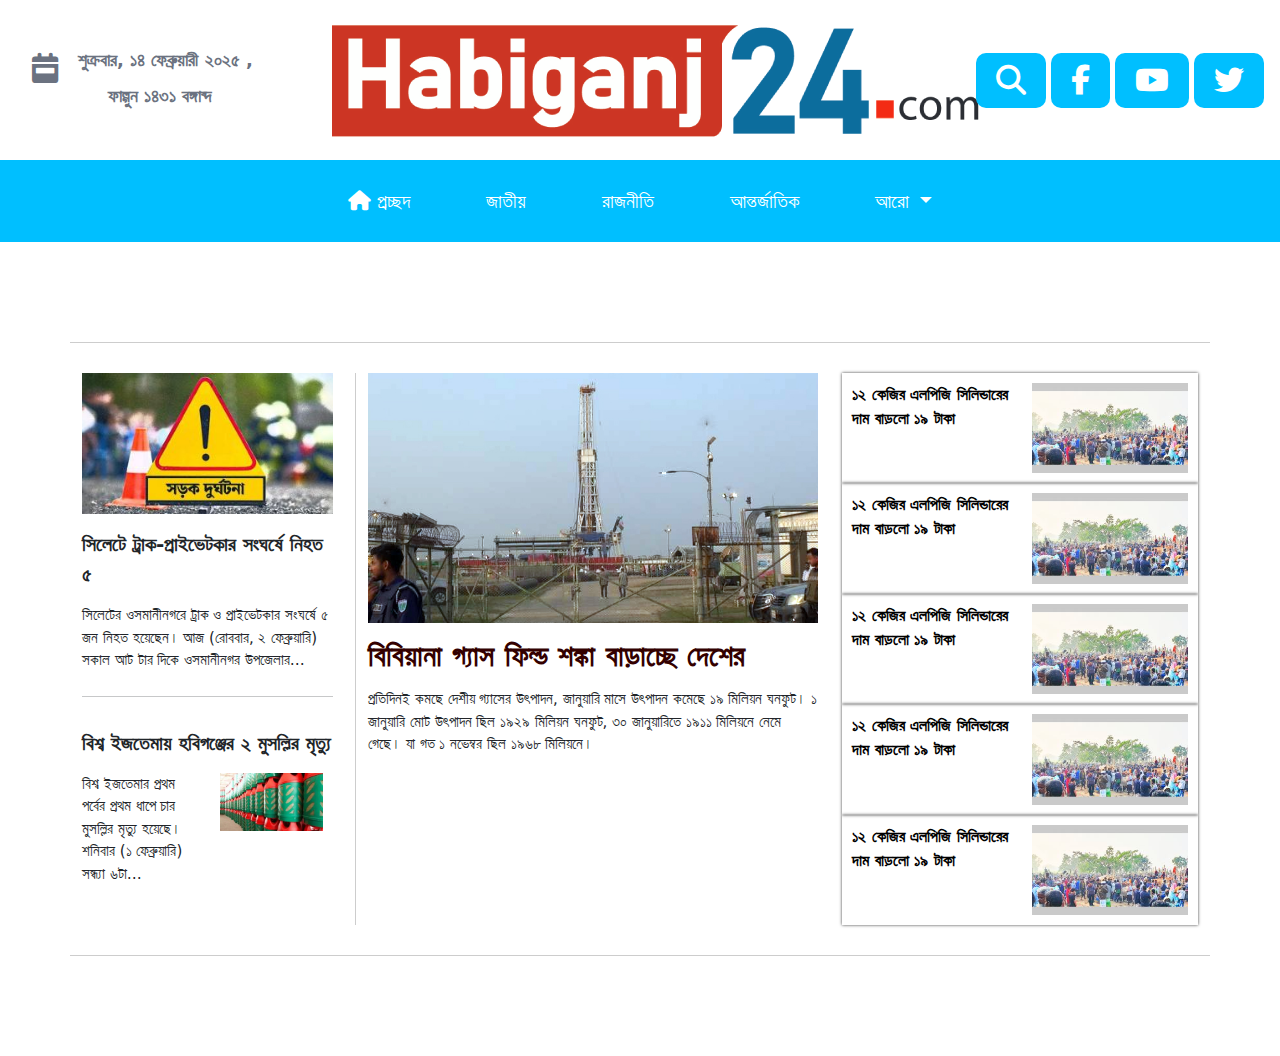
==== index.html @ 6a1237e6 "first commit" ====
<!DOCTYPE html>
<html lang="en">
<head>
    <meta charset="UTF-8">
    <meta name="viewport" content="width=device-width, initial-scale=1.0">
    <title>New Paper</title>
    <!-- All Css File Link Start -->

    <link rel="stylesheet" href="css/all.min.css">
    <link rel="stylesheet" href="css/bootstrap.min.css">
    <link rel="stylesheet" href="css/style.css">
      <!-- All Css File Link Start -->
</head>
<body>
   <!-- Header Part Start  -->
    <section id="headerPart">
        <div class="container-fluid">
            <div class="row headerFlex">
                <div class="col-lg-3">
                    <div class="headerIcon">
                        <i class="fa-solid fa-calendar-week"></i>
                        <h3> শুক্রবার, ১৪ ফেব্রুয়ারী ২০২৫ ,</h3>
                    </div>
                    <div class="headerTime">
                        <h3>ফাল্গুন ১৪৩১ বঙ্গাব্দ</h3>
                    </div>
                </div>
                <div class="col-lg-6">
                  <div class="headerLogo">
                    <a href="#">
                        <picture>
                            <img src="images/Habiganj24.png" alt="Habiganj24.png">
                        </picture>
                    </a>
                  </div>
                </div>
                <div class="col-lg-3">
                       <div class="searchBtn">
                        <a href="#"> <i class="fa-solid fa-magnifying-glass"></i></a>
                        <a href="#"><i class="fa-brands fa-facebook-f"></i></a>
                        <a href="#"><i class="fa-brands fa-youtube"></i></a>
                        <a href="#"><i class="fa-brands fa-twitter"></i></a>
                       </div> 
                </div>
            </div>
        </div>
    </section>
    <!-- Header Part End  -->


    <!-- Header Part Start  -->
    <nav class="navbar navbar-expand-lg">
        <div class="container">
          <button class="navbar-toggler" type="button" data-bs-toggle="collapse" data-bs-target="#navbarSupportedContent" aria-controls="navbarSupportedContent" aria-expanded="false" aria-label="Toggle navigation">
            <span class="navbar-toggler-icon"></span>
          </button>
          <div class="collapse navbar-collapse" id="navbarSupportedContent">
            <ul class="navbar-nav m-auto mb-2 mb-lg-0">
              <li class="nav-item">
                <a class="nav-link" aria-current="page" href="#"><i class="fa-solid fa-house"></i> প্রচ্ছদ</a>
              </li>
              <li class="nav-item">
                <a class="nav-link" href="#">জাতীয়</a>
              </li>
              <li class="nav-item">
                <a class="nav-link" href="#"> রাজনীতি</a>
              </li>
              <li class="nav-item">
                <a class="nav-link" href="#"> আন্তর্জাতিক</a>
              </li>
              <li class="nav-item dropdown">
                <a class="nav-link dropdown-toggle" href="#" role="button" data-bs-toggle="dropdown" aria-expanded="false">
                    আরো
                </a>
                <ul class="dropdown-menu">
                  <li><a class="dropdown-item" href="#">তথ্যপ্রযুক্তি</a></li>
                  <li><a class="dropdown-item" href="#"> খেলাধুলা</a></li>
                  <li><a class="dropdown-item" href="#"> গণমাধ্যম</a></li>
                  <li><a class="dropdown-item" href="#"> বিনোদন</a></li>
                  <li><a class="dropdown-item" href="#">  সারাদেশ</a></li>
                </ul>
              </li>
            </ul>
          </div>
        </div>
      </nav>
    <!-- Header Part End  -->

 
     
   
     
    
    <!-- Banner Part Start  -->
     <section id="bannerPart">
      <div class="container">
        <div class="row bannerBorder">
          <div class="col-lg-3">
            <div class="bannerLeft">
              <picture>
                <img src="images/2591.jpg" alt="2591.jpg">
              </picture>
              <h3>সিলেটে ট্রাক-প্রাইভেটকার সংঘর্ষে নিহত ৫</h3>
              <p>সিলেটের ওসমানীনগরে ট্রাক ও প্রাইভেটকার সংঘর্ষে ৫ জন নিহত হয়েছেন। আজ (রোববার, ২ ফেব্রুয়ারি) সকাল আট টার দিকে ওসমানীনগর উপজেলার…</p>
            </div>
            <div class="bannerLeft pt-2">
              <hr>
              <h3>বিশ্ব ইজতেমায় হবিগঞ্জের ২ মুসল্লির মৃত্যু</h3>
           <div class="row">
            <div class="col-lg-6">
              <div class="bannerLeft">
                <p>বিশ্ব ইজতেমার প্রথম পর্বের প্রথম ধাপে চার মুসল্লির মৃত্যু হয়েছে। শনিবার (১ ফেব্রুয়ারি) সন্ধ্যা ৬টা…</p>
              </div>
            </div>
            <div class="col-lg-6">
              <div class="bannerLeft">
                <picture>
                  <img src="images/2592.jpg" alt="2592.jpg">
                </picture>
              </div>
            </div>
           </div>
            </div>
          </div>
          <div class="col-lg-5 borderRight">
            <div class="banner">
              <a href="#">
                <picture>
                  <img src="images/2589.jpg" alt="2589.jpg">
                </picture>
              </a>
              <a href="#">
                <h1>বিবিয়ানা গ্যাস ফিল্ড শঙ্কা বাড়াচ্ছে দেশের</h1>
              </a>
              <p>প্রতিদিনই কমছে দেশীয় গ্যাসের উৎপাদন, জানুয়ারি মাসে উৎপাদন কমেছে ১৯ মিলিয়ন ঘনফুট। ১ জানুয়ারি মোট উৎপাদন ছিল ১৯২৯ মিলিয়ন ঘনফুট, ৩০ জানুয়ারিতে ১৯১১ মিলিয়নে নেমে গেছে। যা গত ১ নভেম্বর ছিল ১৯৬৮ মিলিয়নে।</p>
            </div>
          </div>
          <div class="col-lg-4">
            <div class="bannerRight">
              <div class="row">
                <div class="col-lg-6">
                  <a href="#"><h3>১২ কেজির এলপিজি সিলিন্ডারের দাম বাড়লো ১৯ টাকা</h3></a>
                </div>
                <div class="col-lg-6">
                  <a href="#">
                    <picture>
                      <img src="images/bannerRight.jpg" alt="bannerRight.jpg">
                    </picture>
                  </a>
                </div>
              </div>
            </div>

            <div class="bannerRight">
              <div class="row">
                <div class="col-lg-6">
                  <a href="#"><h3>১২ কেজির এলপিজি সিলিন্ডারের দাম বাড়লো ১৯ টাকা</h3></a>
                </div>
                <div class="col-lg-6">
                  <a href="#">
                    <picture>
                      <img src="images/bannerRight.jpg" alt="bannerRight.jpg">
                    </picture>
                  </a>
                </div>
              </div>
            </div>

            <div class="bannerRight">
              <div class="row">
                <div class="col-lg-6">
                  <a href="#"><h3>১২ কেজির এলপিজি সিলিন্ডারের দাম বাড়লো ১৯ টাকা</h3></a>
                </div>
                <div class="col-lg-6">
                  <a href="#">
                    <picture>
                      <img src="images/bannerRight.jpg" alt="bannerRight.jpg">
                    </picture>
                  </a>
                </div>
              </div>
            </div>

            <div class="bannerRight">
              <div class="row">
                <div class="col-lg-6">
                  <a href="#"><h3>১২ কেজির এলপিজি সিলিন্ডারের দাম বাড়লো ১৯ টাকা</h3></a>
                </div>
                <div class="col-lg-6">
                  <a href="#">
                    <picture>
                      <img src="images/bannerRight.jpg" alt="bannerRight.jpg">
                    </picture>
                  </a>
                </div>
              </div>
            </div>

            <div class="bannerRight">
              <div class="row">
                <div class="col-lg-6">
                  <a href="#"><h3>১২ কেজির এলপিজি সিলিন্ডারের দাম বাড়লো ১৯ টাকা</h3></a>
                </div>
                <div class="col-lg-6">
                  <a href="#">
                    <picture>
                      <img src="images/bannerRight.jpg" alt="bannerRight.jpg">
                    </picture>
                  </a>
                </div>
              </div>
            </div>
          </div>
        </div>
      </div>
     </section>
    <!-- Banner Part End  -->

    <!-- Header Part Start  -->
    <!-- Header Part End  -->

    <!-- Header Part Start  -->
    <!-- Header Part End  -->

    <!-- Header Part Start  -->
    <!-- Header Part End  -->

    <!-- Header Part Start  -->
    <!-- Header Part End  -->



    <!-- All Java Script File Start -->

    <script src="js/bootstrap.bundle.min.js"></script>
    <script src="js/jquery-1.12.4.min.js"></script>
    <script src="js/script.js"></script>

      <!-- All Java Script File End -->
</body>
</html>
---- css/style.css ----
/* All commone Css Start */

*{
    margin: 0;
    padding: 0;
    box-sizing: border-box;
}
a{
    text-decoration: none;
}

ul, ol{
    list-style-type: none;
}
h1, h2, h3, h4, h5, h6, p{
    margin: 0;
    padding: 0;
    line-height: 0.8;
}


/* All Common Css End */

/* Header Part Start */
#headerPart{
    padding: 20px 0;
}
.headerFlex{
    text-align: center;
    align-items: center;
}
.headerIcon{
    display: flex; 
}
.headerIcon i{
    font-size: 30px;
    color: #6B7280;
    padding: 0 20px;
}
.headerIcon h3{
    font-size: 18px;
    font-weight: 600;
    color: #6B7280; 
}
.headerTime h3{
    font-size: 18px;
    font-weight: 600;
    color: #6B7280;
    line-height: 25px;
}
.searchBtn a{
    font-size: 30px;
    padding: 10px 20px;
    background: #00bfff;
    border-radius: 10px;
    color: #ffffff;
}


/* Header Part End */


/* navbar Part Start */
.navbar {
    background: #00bfff;
}
.nav-link{
    font-size: 20px;
    font-weight: 500;
    color: #ffffff;
   margin: 10px 30px;
}
.nav-link:hover{
    color: 	#0000ff;
}

.dropdown-menu{
    background: #00bfff;
}
.dropdown-item{
    color: #ffffff;
    font-size: 20px;
    font-weight: 500;
}

/* navbar Part End */


/* Banner Part Start */
#bannerPart{
    padding: 100px 0;
}
.bannerBorder{
    padding: 30px 0;
    border-top: 1px solid #4444;
    border-bottom: 1px solid #4444;
}
.bannerLeft{
padding-right: 10px;
}
.bannerLeft img{
    width: 100%;
}
.bannerLeft h3{
    font-size: 20px;
    font-weight: 700;
    line-height: 150%;
   padding: 15px 0;
}
.borderRight{
    border-left: 1px solid #4444;
}
.bannerLeft p{
    font-size: 15px;
    font-weight: 400;
    line-height: 150%;
}

.banner img{
    width: 100%;
}
.banner h1{
    font-size: 30px;
    font-weight: 700;
    line-height: 35px;
    color: #330000;
    padding: 15px 0;
}
.banner p{
    font-size: 15px;
    font-weight: 400;
    line-height: 150%; 
}
.bannerRight{
    -webkit-box-shadow: 0px 0px 3px 0px rgba(0,0,0,0.75);
-moz-box-shadow: 0px 0px 3px 0px rgba(0,0,0,0.75);
box-shadow: 0px 0px 3px 0px rgba(0,0,0,0.75);
padding: 10px;
}
.bannerRight img{
    width: 100%;
}
.bannerRight h3{
    font-size: 16px;
    font-weight: 700;
    line-height: 150%;
    color: #000000;
}
/* Banner Part End */


/* Header Part Start */
/* Header Part End */


/* Header Part Start */
/* Header Part End */


/* Header Part Start */
/* Header Part End */


/* Header Part Start */
/* Header Part End */
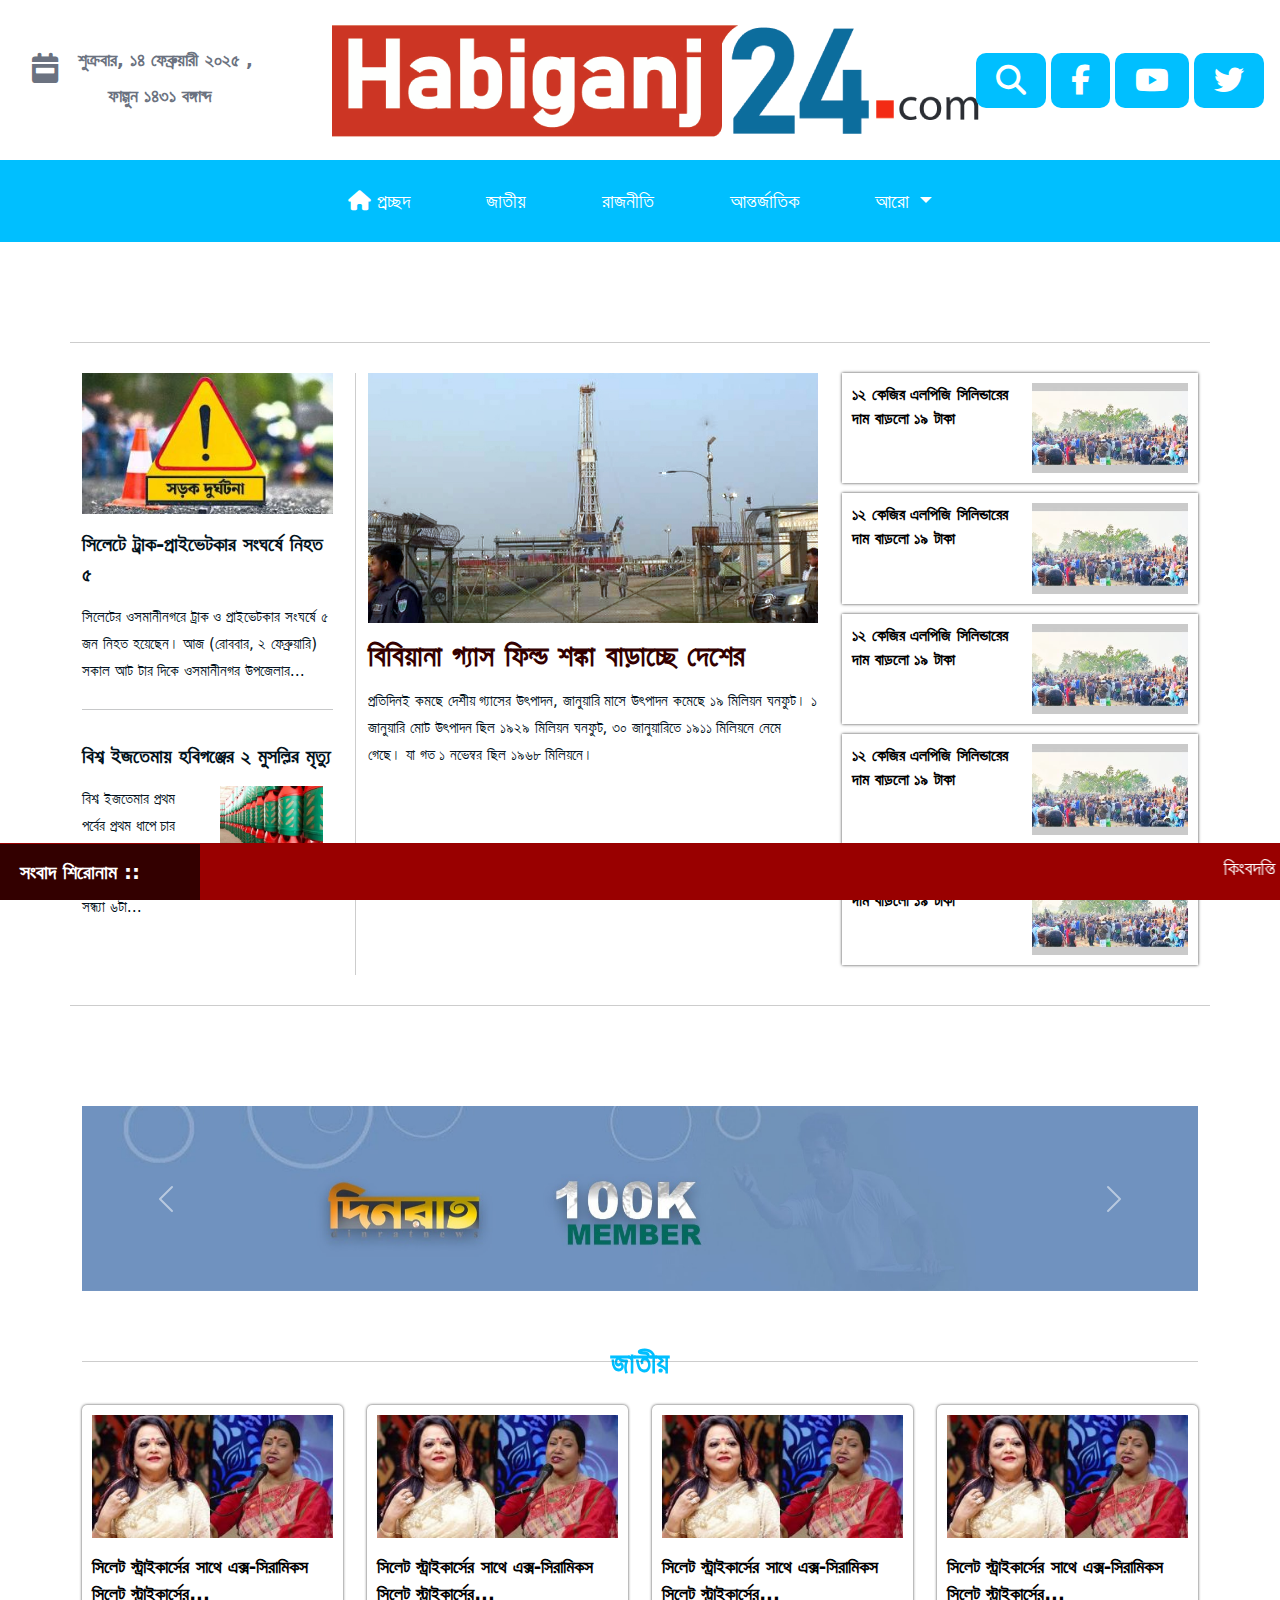
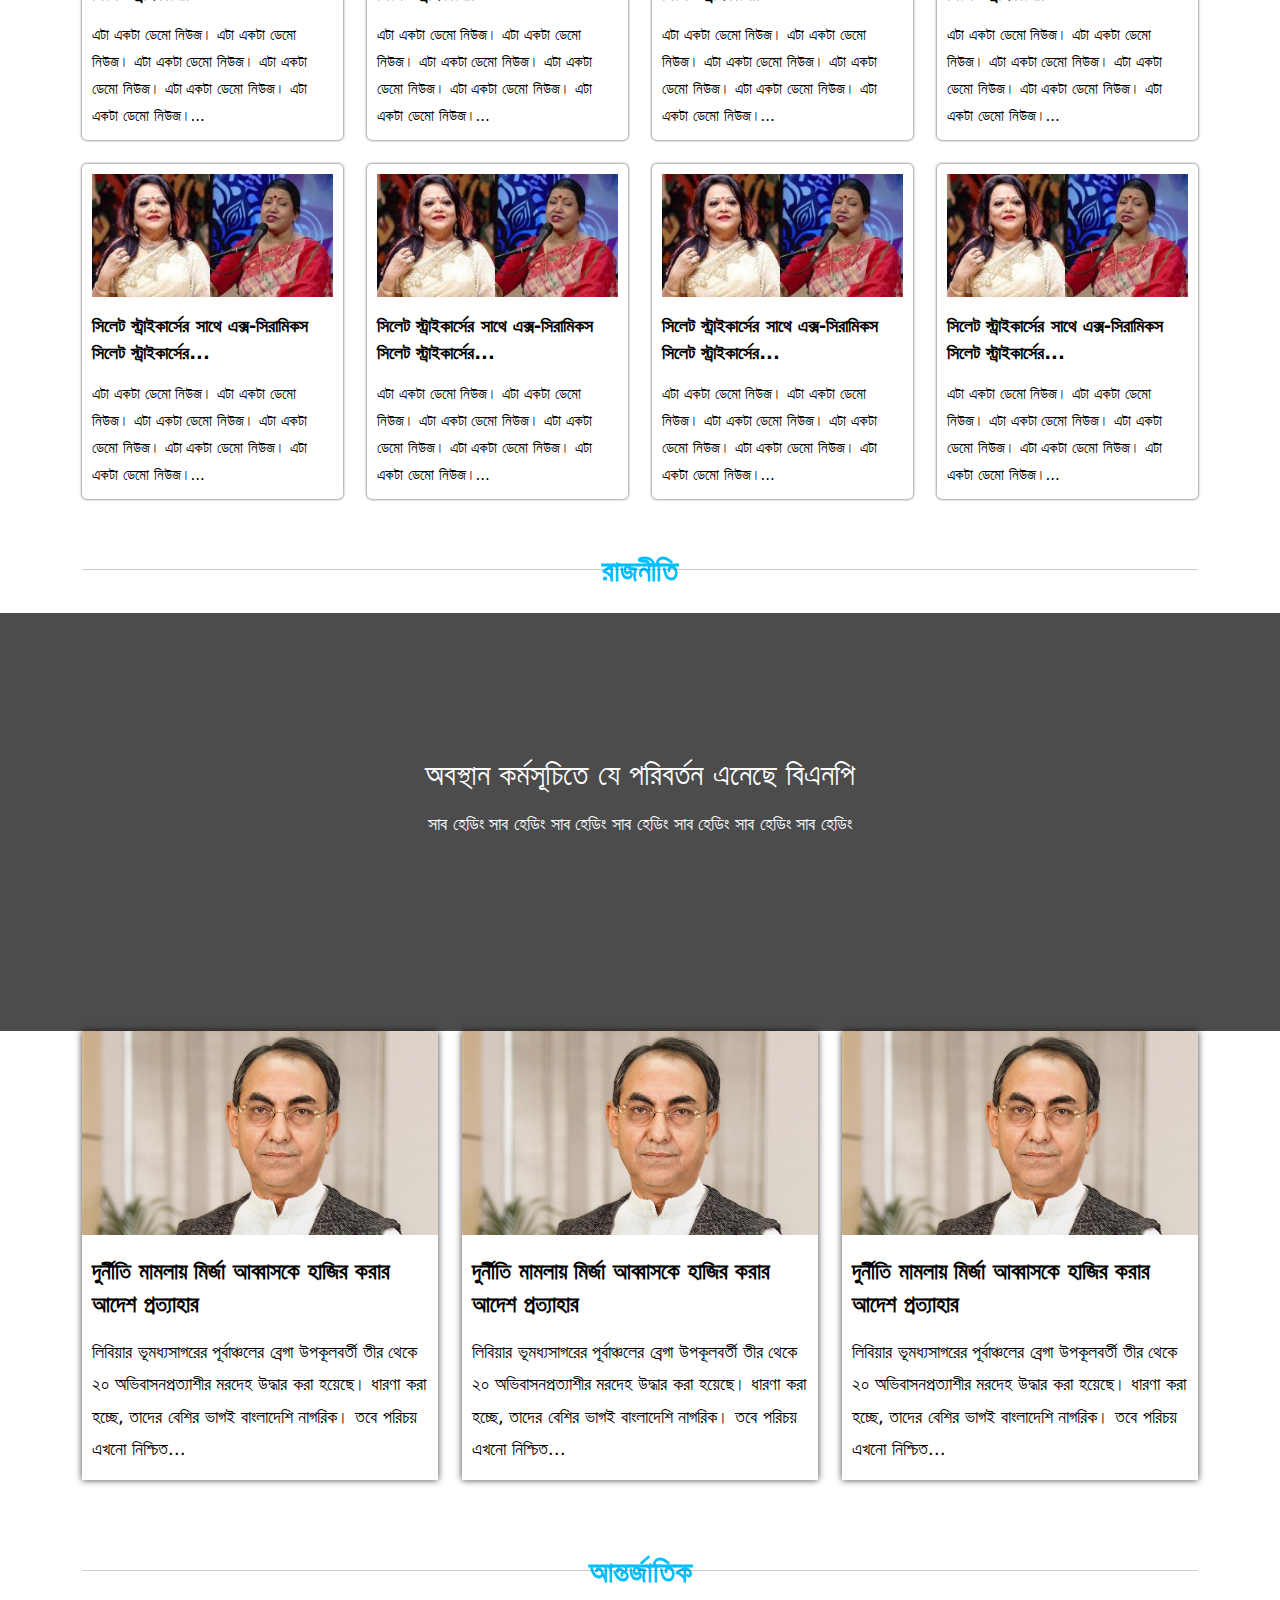
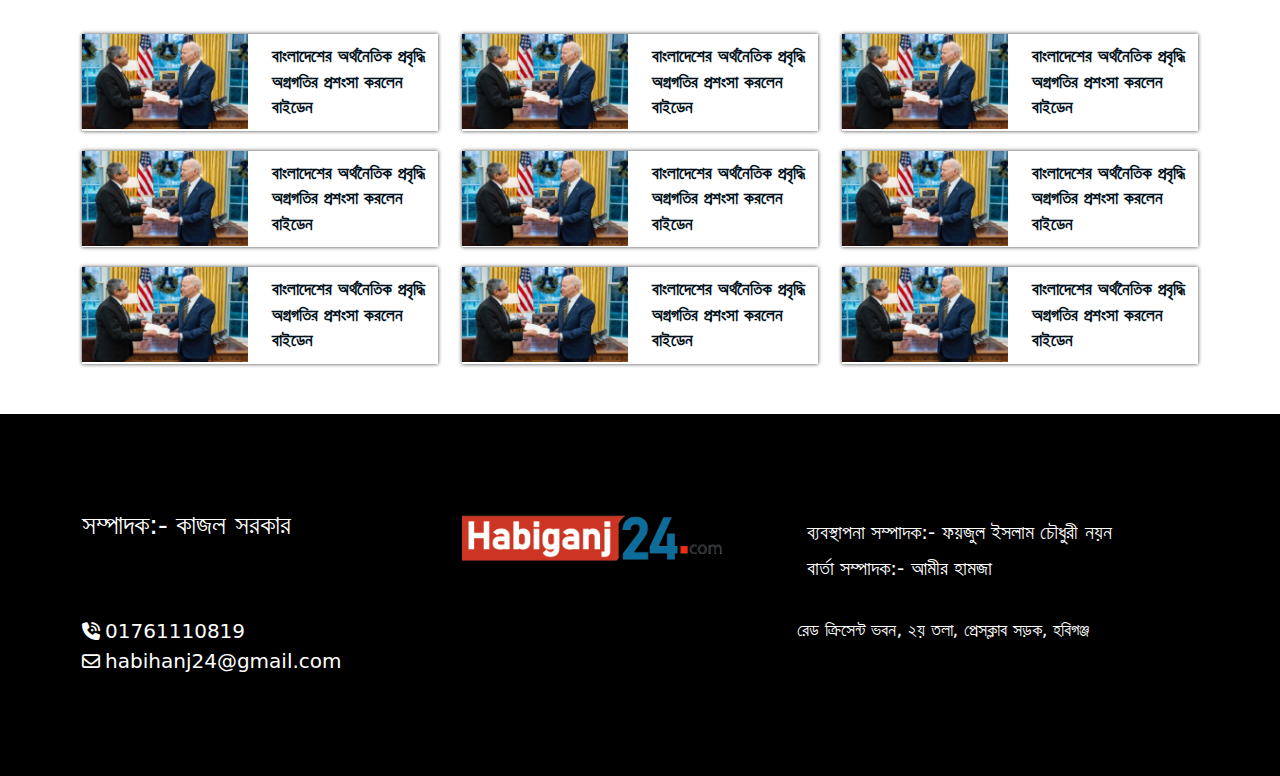
==== commit 42bca5fa: "new item" ====
--- a/index.html
+++ b/index.html
@@ -48,7 +48,7 @@
     <!-- Header Part End  -->
 
 
-    <!-- Header Part Start  -->
+    <!-- Navbar Part Start  -->
     <nav class="navbar navbar-expand-lg">
         <div class="container">
           <button class="navbar-toggler" type="button" data-bs-toggle="collapse" data-bs-target="#navbarSupportedContent" aria-controls="navbarSupportedContent" aria-expanded="false" aria-label="Toggle navigation">
@@ -57,16 +57,16 @@
           <div class="collapse navbar-collapse" id="navbarSupportedContent">
             <ul class="navbar-nav m-auto mb-2 mb-lg-0">
               <li class="nav-item">
-                <a class="nav-link" aria-current="page" href="#"><i class="fa-solid fa-house"></i> প্রচ্ছদ</a>
+                <a class="nav-link" aria-current="page" href="index.html"><i class="fa-solid fa-house"></i> প্রচ্ছদ</a>
               </li>
               <li class="nav-item">
-                <a class="nav-link" href="#">জাতীয়</a>
+                <a class="nav-link" href="national.html">জাতীয়</a>
               </li>
               <li class="nav-item">
-                <a class="nav-link" href="#"> রাজনীতি</a>
+                <a class="nav-link" href="politely.html"> রাজনীতি</a>
               </li>
               <li class="nav-item">
-                <a class="nav-link" href="#"> আন্তর্জাতিক</a>
+                <a class="nav-link" href="international.html"> আন্তর্জাতিক</a>
               </li>
               <li class="nav-item dropdown">
                 <a class="nav-link dropdown-toggle" href="#" role="button" data-bs-toggle="dropdown" aria-expanded="false">
@@ -84,7 +84,7 @@
           </div>
         </div>
       </nav>
-    <!-- Header Part End  -->
+    <!-- Navbar Part End  -->
 
  
      
@@ -97,26 +97,30 @@
         <div class="row bannerBorder">
           <div class="col-lg-3">
             <div class="bannerLeft">
-              <picture>
-                <img src="images/2591.jpg" alt="2591.jpg">
-              </picture>
-              <h3>সিলেটে ট্রাক-প্রাইভেটকার সংঘর্ষে নিহত ৫</h3>
-              <p>সিলেটের ওসমানীনগরে ট্রাক ও প্রাইভেটকার সংঘর্ষে ৫ জন নিহত হয়েছেন। আজ (রোববার, ২ ফেব্রুয়ারি) সকাল আট টার দিকে ওসমানীনগর উপজেলার…</p>
+              <a href="#">
+                <picture>
+                  <img src="images/2591.jpg" alt="2591.jpg">
+                </picture>
+                <h3>সিলেটে ট্রাক-প্রাইভেটকার সংঘর্ষে নিহত ৫</h3>
+                <p>সিলেটের ওসমানীনগরে ট্রাক ও প্রাইভেটকার সংঘর্ষে ৫ জন নিহত হয়েছেন। আজ (রোববার, ২ ফেব্রুয়ারি) সকাল আট টার দিকে ওসমানীনগর উপজেলার…</p>
+              </a>
             </div>
             <div class="bannerLeft pt-2">
               <hr>
-              <h3>বিশ্ব ইজতেমায় হবিগঞ্জের ২ মুসল্লির মৃত্যু</h3>
+              <a href="#"><h3>বিশ্ব ইজতেমায় হবিগঞ্জের ২ মুসল্লির মৃত্যু</h3></a>
            <div class="row">
             <div class="col-lg-6">
               <div class="bannerLeft">
-                <p>বিশ্ব ইজতেমার প্রথম পর্বের প্রথম ধাপে চার মুসল্লির মৃত্যু হয়েছে। শনিবার (১ ফেব্রুয়ারি) সন্ধ্যা ৬টা…</p>
+                <a href="#"><p>বিশ্ব ইজতেমার প্রথম পর্বের প্রথম ধাপে চার মুসল্লির মৃত্যু হয়েছে। শনিবার (১ ফেব্রুয়ারি) সন্ধ্যা ৬টা…</p></a>
               </div>
             </div>
             <div class="col-lg-6">
               <div class="bannerLeft">
-                <picture>
+                <a href="#">
+                  <picture>
                   <img src="images/2592.jpg" alt="2592.jpg">
                 </picture>
+              </a>
               </div>
             </div>
            </div>
@@ -128,11 +132,11 @@
                 <picture>
                   <img src="images/2589.jpg" alt="2589.jpg">
                 </picture>
-              </a>
-              <a href="#">
                 <h1>বিবিয়ানা গ্যাস ফিল্ড শঙ্কা বাড়াচ্ছে দেশের</h1>
-              </a>
-              <p>প্রতিদিনই কমছে দেশীয় গ্যাসের উৎপাদন, জানুয়ারি মাসে উৎপাদন কমেছে ১৯ মিলিয়ন ঘনফুট। ১ জানুয়ারি মোট উৎপাদন ছিল ১৯২৯ মিলিয়ন ঘনফুট, ৩০ জানুয়ারিতে ১৯১১ মিলিয়নে নেমে গেছে। যা গত ১ নভেম্বর ছিল ১৯৬৮ মিলিয়নে।</p>
+                <p>প্রতিদিনই কমছে দেশীয় গ্যাসের উৎপাদন, জানুয়ারি মাসে উৎপাদন কমেছে ১৯ মিলিয়ন ঘনফুট। ১ জানুয়ারি মোট উৎপাদন ছিল ১৯২৯ মিলিয়ন ঘনফুট, ৩০ জানুয়ারিতে ১৯১১ মিলিয়নে নেমে গেছে। যা গত ১ নভেম্বর ছিল ১৯৬৮ মিলিয়নে।</p>
+              </a>
+
+              
             </div>
           </div>
           <div class="col-lg-4">
@@ -216,17 +220,465 @@
      </section>
     <!-- Banner Part End  -->
 
-    <!-- Header Part Start  -->
-    <!-- Header Part End  -->
-
-    <!-- Header Part Start  -->
-    <!-- Header Part End  -->
-
-    <!-- Header Part Start  -->
-    <!-- Header Part End  -->
-
-    <!-- Header Part Start  -->
-    <!-- Header Part End  -->
+
+    <!-- Dinrat News Part Start -->
+     <section id="dinratPart">
+     <div class="container">
+      <div id="carouselExampleControlsNoTouching" class="carousel slide" data-bs-touch="false">
+        <div class="carousel-inner">
+          <div class="carousel-item active">
+            <img src="images/dinrat news.jpg" class="d-block w-100" alt="dinrat news.jpg">
+          </div>
+          <div class="carousel-item">
+            <img src="images/dinrat news.jpg" class="d-block w-100" alt="dinrat news.jpg">
+          </div>
+          <div class="carousel-item">
+            <img src="images/dinrat news.jpg" class="d-block w-100" alt="dinrat news.jpg">
+          </div>
+        </div>
+        <button class="carousel-control-prev" type="button" data-bs-target="#carouselExampleControlsNoTouching" data-bs-slide="prev">
+          <span class="carousel-control-prev-icon" aria-hidden="true"></span>
+          <span class="visually-hidden">Previous</span>
+        </button>
+        <button class="carousel-control-next" type="button" data-bs-target="#carouselExampleControlsNoTouching" data-bs-slide="next">
+          <span class="carousel-control-next-icon" aria-hidden="true"></span>
+          <span class="visually-hidden">Next</span>
+        </button>
+      </div>
+     </div>
+     </section>
+     <!-- Dinrat News Part End -->
+
+    <!-- NationalPart Start  -->
+
+    <section id="nationalPart">
+      <div class="container">
+        <div class="row">
+          <div class="col-lg-12">
+            <div class="nationalTitle">
+              <h3>জাতীয়</h3>
+            </div>
+          </div>
+          <div class="col-lg-3 pb-4">
+            <div class="nationalText">
+              <a href="#">
+                <picture>
+                  <img src="images/bannerRight (2).jpg" alt="bannerRight (2).jpg">
+                </picture>
+                <h3>সিলেট স্ট্রাইকার্সের সাথে এক্স-সিরামিকস সিলেট স্ট্রাইকার্সের...</h3>
+                <p>এটা একটা ডেমো নিউজ। এটা একটা ডেমো নিউজ। এটা একটা ডেমো নিউজ। এটা একটা ডেমো নিউজ। এটা একটা ডেমো নিউজ। এটা একটা ডেমো নিউজ।...</p>
+              </a>
+            </div>
+          </div>
+          <div class="col-lg-3">
+            <div class="nationalText">
+              <a href="#">
+                <picture>
+                  <img src="images/bannerRight (2).jpg" alt="bannerRight (2).jpg">
+                </picture>
+                <h3>সিলেট স্ট্রাইকার্সের সাথে এক্স-সিরামিকস সিলেট স্ট্রাইকার্সের...</h3>
+                <p>এটা একটা ডেমো নিউজ। এটা একটা ডেমো নিউজ। এটা একটা ডেমো নিউজ। এটা একটা ডেমো নিউজ। এটা একটা ডেমো নিউজ। এটা একটা ডেমো নিউজ।...</p>
+              </a>
+            </div>
+          </div>
+          <div class="col-lg-3">
+            <div class="nationalText">
+              <a href="#">
+                <picture>
+                  <img src="images/bannerRight (2).jpg" alt="bannerRight (2).jpg">
+                </picture>
+                <h3>সিলেট স্ট্রাইকার্সের সাথে এক্স-সিরামিকস সিলেট স্ট্রাইকার্সের...</h3>
+                <p>এটা একটা ডেমো নিউজ। এটা একটা ডেমো নিউজ। এটা একটা ডেমো নিউজ। এটা একটা ডেমো নিউজ। এটা একটা ডেমো নিউজ। এটা একটা ডেমো নিউজ।...</p>
+              </a>
+            </div>
+          </div>
+          <div class="col-lg-3">
+            <div class="nationalText">
+              <a href="#">
+                <picture>
+                  <img src="images/bannerRight (2).jpg" alt="bannerRight (2).jpg">
+                </picture>
+                <h3>সিলেট স্ট্রাইকার্সের সাথে এক্স-সিরামিকস সিলেট স্ট্রাইকার্সের...</h3>
+                <p>এটা একটা ডেমো নিউজ। এটা একটা ডেমো নিউজ। এটা একটা ডেমো নিউজ। এটা একটা ডেমো নিউজ। এটা একটা ডেমো নিউজ। এটা একটা ডেমো নিউজ।...</p>
+              </a>
+            </div>
+          </div>
+
+
+          <div class="col-lg-3">
+            <div class="nationalText">
+              <a href="#">
+                <picture>
+                  <img src="images/bannerRight (2).jpg" alt="bannerRight (2).jpg">
+                </picture>
+                <h3>সিলেট স্ট্রাইকার্সের সাথে এক্স-সিরামিকস সিলেট স্ট্রাইকার্সের...</h3>
+                <p>এটা একটা ডেমো নিউজ। এটা একটা ডেমো নিউজ। এটা একটা ডেমো নিউজ। এটা একটা ডেমো নিউজ। এটা একটা ডেমো নিউজ। এটা একটা ডেমো নিউজ।...</p>
+              </a>
+            </div>
+          </div>
+          <div class="col-lg-3">
+            <div class="nationalText">
+              <a href="#">
+                <picture>
+                  <img src="images/bannerRight (2).jpg" alt="bannerRight (2).jpg">
+                </picture>
+                <h3>সিলেট স্ট্রাইকার্সের সাথে এক্স-সিরামিকস সিলেট স্ট্রাইকার্সের...</h3>
+                <p>এটা একটা ডেমো নিউজ। এটা একটা ডেমো নিউজ। এটা একটা ডেমো নিউজ। এটা একটা ডেমো নিউজ। এটা একটা ডেমো নিউজ। এটা একটা ডেমো নিউজ।...</p>
+              </a>
+            </div>
+          </div>
+          <div class="col-lg-3">
+            <div class="nationalText">
+              <a href="#">
+                <picture>
+                  <img src="images/bannerRight (2).jpg" alt="bannerRight (2).jpg">
+                </picture>
+                <h3>সিলেট স্ট্রাইকার্সের সাথে এক্স-সিরামিকস সিলেট স্ট্রাইকার্সের...</h3>
+                <p>এটা একটা ডেমো নিউজ। এটা একটা ডেমো নিউজ। এটা একটা ডেমো নিউজ। এটা একটা ডেমো নিউজ। এটা একটা ডেমো নিউজ। এটা একটা ডেমো নিউজ।...</p>
+              </a>
+            </div>
+          </div>
+          <div class="col-lg-3">
+            <div class="nationalText">
+              <a href="#">
+                <picture>
+                  <img src="images/bannerRight (2).jpg" alt="bannerRight (2).jpg">
+                </picture>
+                <h3>সিলেট স্ট্রাইকার্সের সাথে এক্স-সিরামিকস সিলেট স্ট্রাইকার্সের...</h3>
+                <p>এটা একটা ডেমো নিউজ। এটা একটা ডেমো নিউজ। এটা একটা ডেমো নিউজ। এটা একটা ডেমো নিউজ। এটা একটা ডেমো নিউজ। এটা একটা ডেমো নিউজ।...</p>
+              </a>
+            </div>
+          </div>
+        </div>
+      </div>
+    </section>
+    <!-- National Part End  -->
+
+    <!-- Politely Part Start  -->
+  
+
+    <section id="politelyPart">
+      <div class="container">
+        <div class="row">
+          <div class="col-lg-12">
+            <div class="nationalTitle">
+              <h3>রাজনীতি</h3>
+            </div>
+          </div>
+        </div>
+       </div>
+       <div class="politelyBackground">
+        <div class="overley">
+          <div class="container">
+            <div class="row">
+              <div class="col-lg-12">
+               <div class="overlyText">
+                <h3>অবস্থান কর্মসূচিতে যে পরিবর্তন এনেছে বিএনপি</h3>
+                <h6>সাব হেডিং সাব হেডিং সাব হেডিং সাব হেডিং সাব হেডিং সাব হেডিং সাব হেডিং</h6>
+               </div>
+              </div>
+            </div>
+          </div>
+        </div>
+
+      
+       </div>
+        
+      <div class="container">
+        <div class="row poliPosition">
+          <div class="col-lg-4">
+            <div class="politelyImages">
+              <a href="#">
+                <picture>
+                  <img src="images/poliect-2.jpg" alt="poliect-2.jpg">
+                </picture>
+                <h3>দুর্নীতি মামলায় মির্জা আব্বাসকে হাজির করার আদেশ প্রত্যাহার</h3>
+                <p>লিবিয়ার ভূমধ্যসাগরের পূর্বাঞ্চলের ব্রেগা উপকূলবর্তী তীর থেকে ২০ অভিবাসনপ্রত্যাশীর মরদেহ উদ্ধার করা হয়েছে। ধারণা করা হচ্ছে, তাদের বেশির ভাগই বাংলাদেশি নাগরিক। তবে পরিচয় এখনো নিশ্চিত…</p>
+              </a>
+            </div>
+          </div>
+          <div class="col-lg-4">
+            <div class="politelyImages">
+              <a href="#">
+                <picture>
+                  <img src="images/poliect-2.jpg" alt="poliect-2.jpg">
+                </picture>
+                <h3>দুর্নীতি মামলায় মির্জা আব্বাসকে হাজির করার আদেশ প্রত্যাহার</h3>
+                <p>লিবিয়ার ভূমধ্যসাগরের পূর্বাঞ্চলের ব্রেগা উপকূলবর্তী তীর থেকে ২০ অভিবাসনপ্রত্যাশীর মরদেহ উদ্ধার করা হয়েছে। ধারণা করা হচ্ছে, তাদের বেশির ভাগই বাংলাদেশি নাগরিক। তবে পরিচয় এখনো নিশ্চিত…</p>
+              </a>
+            </div>
+          </div>
+          <div class="col-lg-4">
+            <div class="politelyImages">
+              <a href="#">
+                <picture>
+                  <img src="images/poliect-2.jpg" alt="poliect-2.jpg">
+                </picture>
+                <h3>দুর্নীতি মামলায় মির্জা আব্বাসকে হাজির করার আদেশ প্রত্যাহার</h3>
+                <p>লিবিয়ার ভূমধ্যসাগরের পূর্বাঞ্চলের ব্রেগা উপকূলবর্তী তীর থেকে ২০ অভিবাসনপ্রত্যাশীর মরদেহ উদ্ধার করা হয়েছে। ধারণা করা হচ্ছে, তাদের বেশির ভাগই বাংলাদেশি নাগরিক। তবে পরিচয় এখনো নিশ্চিত…</p>
+              </a>
+            </div>
+          </div>
+        </div>
+      </div>
+
+     
+    </section>
+    <!-- Politely Part End  -->
+
+    <!-- International Part Start  -->
+
+    <section id="internationalPart">
+      <div class="container">
+        <div class="row">
+          <div class="col-lg-12">
+            <div class="nationalTitle">
+              <h3>আন্তর্জাতিক</h3>
+            </div>
+          </div>
+        </div>
+       </div>
+      <div class="container">
+        <div class="row">
+          <div class="col-lg-4">
+            <div class="international">
+              <div class="row">
+                <div class="col-lg-6">
+                  <div class="internationalImg">
+                    <a href="#">
+                      <picture>
+                        <img src="images/internatinal.jpg" alt="internatinal.jpg">
+                      </picture>
+                    </a>
+                  </div>
+                </div>
+                <div class="col-lg-6">
+                  <div class="internationalText">
+                    <h3>বাংলাদেশের অর্থনৈতিক প্রবৃদ্ধি অগ্রগতির প্রশংসা করলেন বাইডেন</h3>
+                  </div>
+                </div>
+              </div>
+            </div>
+          </div>
+          <div class="col-lg-4">
+            <div class="international">
+              <div class="row">
+                <div class="col-lg-6">
+                  <div class="internationalImg">
+                    <a href="#">
+                      <picture>
+                        <img src="images/internatinal.jpg" alt="internatinal.jpg">
+                      </picture>
+                    </a>
+                  </div>
+                </div>
+                <div class="col-lg-6">
+                  <div class="internationalText">
+                    <h3>বাংলাদেশের অর্থনৈতিক প্রবৃদ্ধি অগ্রগতির প্রশংসা করলেন বাইডেন</h3>
+                  </div>
+                </div>
+              </div>
+            </div>
+          </div>
+          <div class="col-lg-4">
+            <div class="international">
+              <div class="row">
+                <div class="col-lg-6">
+                  <div class="internationalImg">
+                    <a href="#">
+                      <picture>
+                        <img src="images/internatinal.jpg" alt="internatinal.jpg">
+                      </picture>
+                    </a>
+                  </div>
+                </div>
+                <div class="col-lg-6">
+                  <div class="internationalText">
+                    <h3>বাংলাদেশের অর্থনৈতিক প্রবৃদ্ধি অগ্রগতির প্রশংসা করলেন বাইডেন</h3>
+                  </div>
+                </div>
+              </div>
+            </div>
+          </div>
+
+          <div class="col-lg-4">
+            <div class="international">
+              <div class="row">
+                <div class="col-lg-6">
+                  <div class="internationalImg">
+                    <a href="#">
+                      <picture>
+                        <img src="images/internatinal.jpg" alt="internatinal.jpg">
+                      </picture>
+                    </a>
+                  </div>
+                </div>
+                <div class="col-lg-6">
+                  <div class="internationalText">
+                    <a href="#"><h3>বাংলাদেশের অর্থনৈতিক প্রবৃদ্ধি অগ্রগতির প্রশংসা করলেন বাইডেন</h3></a>
+                  </div>
+                </div>
+              </div>
+            </div>
+          </div>
+          <div class="col-lg-4">
+            <div class="international">
+              <div class="row">
+                <div class="col-lg-6">
+                  <div class="internationalImg">
+                    <a href="#">
+                      <picture>
+                        <img src="images/internatinal.jpg" alt="internatinal.jpg">
+                      </picture>
+                    </a>
+                  </div>
+                </div>
+                <div class="col-lg-6">
+                  <div class="internationalText">
+                    <a href="#"><h3>বাংলাদেশের অর্থনৈতিক প্রবৃদ্ধি অগ্রগতির প্রশংসা করলেন বাইডেন</h3></a>
+                  </div>
+                </div>
+              </div>
+            </div>
+          </div>
+          <div class="col-lg-4">
+            <div class="international">
+              <div class="row">
+                <div class="col-lg-6">
+                  <div class="internationalImg">
+                    <a href="#">
+                      <picture>
+                        <img src="images/internatinal.jpg" alt="internatinal.jpg">
+                      </picture>
+                    </a>
+                  </div>
+                </div>
+                <div class="col-lg-6">
+                  <div class="internationalText">
+                    <a href="#"><h3>বাংলাদেশের অর্থনৈতিক প্রবৃদ্ধি অগ্রগতির প্রশংসা করলেন বাইডেন</h3></a>
+                  </div>
+                </div>
+              </div>
+            </div>
+          </div>
+
+          <div class="col-lg-4">
+            <div class="international">
+              <div class="row">
+                <div class="col-lg-6">
+                  <div class="internationalImg">
+                    <a href="#">
+                      <picture>
+                        <img src="images/internatinal.jpg" alt="internatinal.jpg">
+                      </picture>
+                    </a>
+                  </div>
+                </div>
+                <div class="col-lg-6">
+                  <div class="internationalText">
+                    <a href="#"><h3>বাংলাদেশের অর্থনৈতিক প্রবৃদ্ধি অগ্রগতির প্রশংসা করলেন বাইডেন</h3></a>
+                  </div>
+                </div>
+              </div>
+            </div>
+          </div>
+          <div class="col-lg-4">
+            <div class="international">
+              <div class="row">
+                <div class="col-lg-6">
+                  <div class="internationalImg">
+                    <a href="#">
+                      <picture>
+                        <img src="images/internatinal.jpg" alt="internatinal.jpg">
+                      </picture>
+                    </a>
+                  </div>
+                </div>
+                <div class="col-lg-6">
+                  <div class="internationalText">
+                    <a href="#"><h3>বাংলাদেশের অর্থনৈতিক প্রবৃদ্ধি অগ্রগতির প্রশংসা করলেন বাইডেন</h3></a>
+                  </div>
+                </div>
+              </div>
+            </div>
+          </div>
+          <div class="col-lg-4">
+            <div class="international">
+              <div class="row">
+                <div class="col-lg-6">
+                  <div class="internationalImg">
+                    <a href="#">
+                      <picture>
+                        <img src="images/internatinal.jpg" alt="internatinal.jpg">
+                      </picture>
+                    </a>
+                  </div>
+                </div>
+                <div class="col-lg-6">
+                  <div class="internationalText">
+                    <a href="#"><h3>বাংলাদেশের অর্থনৈতিক প্রবৃদ্ধি অগ্রগতির প্রশংসা করলেন বাইডেন</h3></a>
+                  </div>
+                </div>
+              </div>
+            </div>
+          </div>
+        </div>
+      </div>
+    </section>
+    <!-- International Part End  -->
+
+    <!-- Footer Part Start  -->
+     <footer id="footerPart">
+      <div class="container">
+        <div class="row">
+          <div class="col-lg-4">
+            <div class="footerText">
+              <h2>সম্পাদক:- কাজল সরকার</h2>
+            </div>
+          </div>
+          <div class="col-lg-3">
+            <div class="footerLogo">
+              <a href="#">
+                <picture>
+                  <img src="images/Habiganj24.png" alt="Habiganj24.png">
+                </picture>
+              </a>
+            </div>
+          </div>
+          <div class="col-lg-5">
+            <div class="footerText">
+              <h3> ব্যবস্থাপনা সম্পাদক:- ফয়জুল ইসলাম চৌধুরী নয়ন</h3>
+              <h3>বার্তা সম্পাদক:- আমীর হামজা</h3>
+            </div>
+
+          </div>
+
+          <div class="col-lg-4">
+            <div class="contacnt">
+              <i class="fa-solid fa-phone-volume"></i> <span>01761110819</span>
+              <p><i class="fa-regular fa-envelope"></i>  <span>habihanj24@gmail.com</span></p>
+            </div>
+          </div>
+          <div class="col-lg-3">
+            </div>
+          
+          <div class="col-lg-5">
+            <div class="location">
+              <h4>রেড ক্রিসেন্ট ভবন, ২য় তলা, প্রেসক্লাব সড়ক, হবিগঞ্জ</h4>
+            </div>
+          </div>
+        </div>
+      </div>
+      <div class="footerScroll">
+        <marquee behavior="" direction="left">
+           <a href="#"><span>কিংবদন্তি সংগীতশিল্পী সাবিনা ইয়াসমীনের শারীরিক অবস্থার অবনতি হওয়ায় শনিবার (১ ফেব্রুয়ারি) ভোরে তাকে রাজধানীর ধানমন্ডি পপুলার মেডিকেল কলেজ হাসপাতালে ভর্তি করা হয়েছে। তাকে হাসপাতালটির ইনসেনটিভ কেয়ার ইউনিটে (আইসিইউ) নেওয়া হয়। খবরের কাগজকে এ তথ্য নিশ্চিত করেছেন পপুলার হাসপাতালের কাস্টমার কেয়ার বিভাগের কর্মকর্তা রাহাত হোসেন ও সাবিনা ইয়াসমীনের মেয়ে ইয়াসমীন ফায়রুজ বাঁধন।</span></a>
+        </marquee>
+    </div>
+    <div class="footerHedline">
+        <h3>সংবাদ শিরোনাম ::</h3>
+    </div>
+     </footer>
+    <!-- Footer Part End  -->
 
 
 
--- a/css/style.css
+++ b/css/style.css
@@ -63,6 +63,11 @@
 /* navbar Part Start */
 .navbar {
     background: #00bfff;
+    position: sticky;
+    width: 100%;
+    top: 0;
+    left: 0;
+  
 }
 .nav-link{
     font-size: 20px;
@@ -106,6 +111,7 @@
     font-weight: 700;
     line-height: 150%;
    padding: 15px 0;
+   color: #02121c;
 }
 .borderRight{
     border-left: 1px solid #4444;
@@ -113,7 +119,8 @@
 .bannerLeft p{
     font-size: 15px;
     font-weight: 400;
-    line-height: 150%;
+    line-height: 180%;
+    color: #02121c;
 }
 
 .banner img{
@@ -129,13 +136,15 @@
 .banner p{
     font-size: 15px;
     font-weight: 400;
-    line-height: 150%; 
+    line-height: 180%; 
+    color: #02121c;
 }
 .bannerRight{
     -webkit-box-shadow: 0px 0px 3px 0px rgba(0,0,0,0.75);
 -moz-box-shadow: 0px 0px 3px 0px rgba(0,0,0,0.75);
 box-shadow: 0px 0px 3px 0px rgba(0,0,0,0.75);
 padding: 10px;
+margin-bottom: 10px;
 }
 .bannerRight img{
     width: 100%;
@@ -149,17 +158,394 @@
 /* Banner Part End */
 
 
-/* Header Part Start */
-/* Header Part End */
-
-
-/* Header Part Start */
-/* Header Part End */
-
-
-/* Header Part Start */
-/* Header Part End */
-
-
-/* Header Part Start */
-/* Header Part End */+/* National Part Start */
+
+#nationalPart{
+    padding: 30px 0;
+}
+.nationalTitle{
+    text-align: center;
+    padding: 30px 0;
+}
+.nationalTitle h3{
+  font-size: 30px;
+  font-weight: 700;
+  color: #00bfff;
+  position: relative;
+}
+.nationalTitle h3::after{
+    position: absolute;
+    height: 1px;
+    width: 560px;
+    background: #4444;
+    top: 10px;
+    left: 0;
+    content: "";
+}
+.nationalTitle h3::before{
+    position: absolute;
+    height: 1px;
+    width: 560px;
+    background: #4444;
+    top: 10px;
+    right: 0;
+    content: "";
+}
+.nationalText{
+    -webkit-box-shadow: 0px 0px 3px 0px rgba(0,0,0,0.75);
+-moz-box-shadow: 0px 0px 3px 0px rgba(0,0,0,0.75);
+box-shadow: 0px 0px 3px 0px rgba(0,0,0,0.75);
+padding: 10px;
+border-radius: 5px;
+}
+.nationalText img{
+    width: 100%;
+   
+}
+.nationalText h3{
+    font-size: 18px;
+    font-weight: 700;
+    line-height: 150%;
+    color: #000000; 
+    padding: 15px 0;
+}
+.nationalText p{
+    font-size: 15px;
+    font-weight: 400;
+    line-height: 150%; 
+    color: #000000; 
+    line-height: 180%;
+    
+}
+/* National Part End */
+
+
+/* Pokitely Part Start */
+
+
+#politelyPart{
+    padding-bottom: 50px;
+}
+
+.politelyBackground{
+    background: url(../images/politect.jpg);
+    background-repeat: no-repeat;
+    background-size: cover;
+    background-position: center;
+    background-attachment: fixed;
+   
+}
+.overley{
+   padding-top: 150px;
+   padding-bottom: 200px;
+    background: rgba(0, 0, 0, 0.7);
+    
+}
+.overlyText h3{
+    color: #ffffff;
+    font-size: 30px;
+    font-weight: 500;
+    text-align: center;
+}
+.overlyText h6{
+    color: #ffffff; 
+    font-size: 18px;
+    font-weight: 500;
+    text-align: center;
+    padding-top: 30px;
+}
+
+.politelyImages{
+    -webkit-box-shadow: 0px 0px 7px 0px rgba(0,0,0,0.75);
+    -moz-box-shadow: 0px 0px 7px 0px rgba(0,0,0,0.75);
+    box-shadow: 0px 0px 7px 0px rgba(0,0,0,0.75);
+ 
+}
+.politelyImages img{
+    width: 100%;
+}
+.politelyImages h3{
+    font-size: 22px;
+    font-weight: 700;
+    line-height: 150%;
+    color: #000000; 
+    padding: 20px 10px 15px 10px;
+}
+.politelyImages p{
+    font-size: 18px;
+    font-weight: 400;
+    line-height: 150%; 
+    color: #000000; 
+    line-height: 180%;
+    padding: 0px 10px 15px 10px; 
+}
+/* Pokitely Part End */
+
+
+/* International Part Start */
+
+#internationalPart{
+    padding-bottom: 50px;
+}
+
+.international{
+    -webkit-box-shadow: 0px 0px 4px 0px rgba(0,0,0,0.75);
+-moz-box-shadow: 0px 0px 4px 0px rgba(0,0,0,0.75);
+box-shadow: 0px 0px 4px 0px rgba(0,0,0,0.75);
+margin-top: 20px;
+}
+.internationalImg img{
+    width: 100%;
+}
+.internationalText h3{
+    font-size: 17px;
+    font-weight: 700;
+    color: #02121c;
+    line-height: 150%;
+    padding: 10px 5px 10px 0px;
+}
+
+
+/* International Part End */
+
+
+/* Footer Part Start */
+
+#footerPart{
+    padding: 100px 0;
+    background: black;
+    position: relative;
+}
+
+.footerText h2{
+    font-size: 27px;
+    font-weight: 500;
+    color: #ffffff;
+}
+.footerLogo img{
+    width: 100%;
+}
+.footerText h3{
+    font-size: 20px;
+    font-weight: 500;
+    color: #ffffff;
+    line-height: 180%;
+    padding-left: 60px;
+}
+.contacnt{
+    padding-top: 30px;
+}
+.contacnt i{
+    font-size: 18px;
+    color: #ffffff;
+}
+.contacnt span{
+    font-size: 20px;
+    font-weight: 500;
+    line-height: 150%;
+    color: #ffffff;
+}
+.location h4{
+    font-size: 18px;
+    font-weight: 500;
+    padding-top: 30px;
+    padding-left: 50px;
+    line-height: 150%;
+    color: #ffffff;
+}
+.footerScroll{
+    width: 100%;
+    padding: 10px 0;
+    background: #990000;
+    position: fixed;
+    left: 0;
+    bottom: 0;
+}
+.footerScroll a{
+    font-size: 20px;
+    font-weight: 500;
+    color: #ffffff;
+}
+.footerHedline{
+    width: 200px;
+    padding: 20px 0;
+    background: #330000;
+    position: fixed;
+    left: 0;
+    bottom: 0;
+}
+.footerHedline h3{
+    font-size: 20px;
+    font-weight: 600;
+    color: #ffffff;
+    padding-left: 20px;
+    
+}
+/* Footer Part End */
+
+
+
+
+
+
+
+
+/* ****************************National Main Part Start**************************** */
+/* National Banner Part Start */
+#nationalBanner{
+    padding-top: 100px;
+    padding-bottom: 150px;
+}
+.homeTitle{
+    padding: 20px;
+    border-bottom: 3px solid #990000;
+    -webkit-box-shadow: 0px 0px 3px 0px rgba(0,0,0,0.75);
+    -moz-box-shadow: 0px 0px 3px 0px rgba(0,0,0,0.75);
+    box-shadow: 0px 0px 3px 0px rgba(0,0,0,0.75);
+}
+.homeTitle i{
+    font-size: 20px;
+    font-weight: 600;
+    color: #00ffff;
+    padding-left: 3px;
+}
+.homeTitle h5{
+    font-size: 20px;
+    font-weight: 600;
+    color: #00bfff;
+    margin-left: -15px;
+}
+
+
+.nationalBannerText{
+    -webkit-box-shadow: 0px 0px 3px 0px rgba(0,0,0,0.75);
+-moz-box-shadow: 0px 0px 3px 0px rgba(0,0,0,0.75);
+box-shadow: 0px 0px 3px 0px rgba(0,0,0,0.75);
+padding: 10px;
+border-radius: 5px;
+}
+.nationalBannerText img{
+    width: 100%;
+   
+}
+.nationalBannerText h3{
+    font-size: 20px;
+    font-weight: 700;
+    line-height: 150%;
+    color: #000000; 
+    padding: 15px 0;
+}
+.nationalBannerText p{
+    font-size: 14px;
+    font-weight: 400;
+    line-height: 150%; 
+    color: #000000; 
+    line-height: 180%;
+    
+}
+
+.natinol{
+    padding: 25px;
+    border-top: 3px solid #990000;
+    -webkit-box-shadow: 0px 0px 3px 0px rgba(0,0,0,0.75);
+    -moz-box-shadow: 0px 0px 3px 0px rgba(0,0,0,0.75);
+    box-shadow: 0px 0px 3px 0px rgba(0,0,0,0.75); 
+}
+.natinol h5{
+    font-size: 20px;
+    font-weight: 600;
+    color: #00bfff;
+}
+
+.nationalFlex{
+    -webkit-box-shadow: 0px 0px 1px 0px rgba(0,0,0,0.75);
+    -moz-box-shadow: 0px 0px 1px 0px rgba(0,0,0,0.75);
+    box-shadow: 0px 0px 1px 0px rgba(0,0,0,0.75);
+    margin-bottom: 10px;
+    padding: 10px 0;
+}
+.nationalRight h3{
+    font-size: 16px;
+    font-weight: 600;
+    color: #02121c;
+    line-height: 150%;
+}
+.nationalRight img{
+    width: 100%;
+}
+/* National Banner Part End */
+
+/* ****************************National Main Part End**************************** */
+
+
+
+
+
+
+/* ****************************National Main Part Start**************************** */
+/* international Banner Part Start */
+
+.internationalBanner{
+    -webkit-box-shadow: 0px 0px 3px 0px rgba(0,0,0,0.75);
+    -moz-box-shadow: 0px 0px 3px 0px rgba(0,0,0,0.75);
+    box-shadow: 0px 0px 3px 0px rgba(0,0,0,0.75);
+    padding: 10px;
+    border-radius: 5px;
+}
+
+.internationalBanner img{
+    width: 100%;
+}
+.internationalBanner h3{
+    font-size: 22px;
+    font-weight: 600;
+    color: #02121c;
+    line-height: 150%;
+    padding: 10px 0;
+}
+.internationalBanner p{
+    font-size: 17px;
+    font-weight: 500;
+    color: #02121c;
+    line-height: 150%;
+}
+.internatinalImages{
+    -webkit-box-shadow: 0px 0px 3px 0px rgba(0,0,0,0.75);
+    -moz-box-shadow: 0px 0px 3px 0px rgba(0,0,0,0.75);
+    box-shadow: 0px 0px 3px 0px rgba(0,0,0,0.75);
+    padding: 10px;
+    border-radius: 5px;
+}
+.internatinalImages img{
+    width: 100%;
+}
+.internatinalImages h3{
+    font-size: 19px;
+    font-weight: 600;
+    color: #02121c;
+    line-height: 150%;
+    padding: 10px 0;
+}
+.internatinalImages p{
+    font-size: 16px;
+    font-weight: 500;
+    color: #02121c;
+    line-height: 150%;
+}
+/* international Banner Part End */
+
+/* ****************************National Main Part End**************************** */
+
+
+
+
+
+
+
+
+
+/* ****************************National Main Part Start**************************** */
+/* National Banner Part Start */
+/* National Banner Part End */
+
+/* ****************************National Main Part End**************************** */